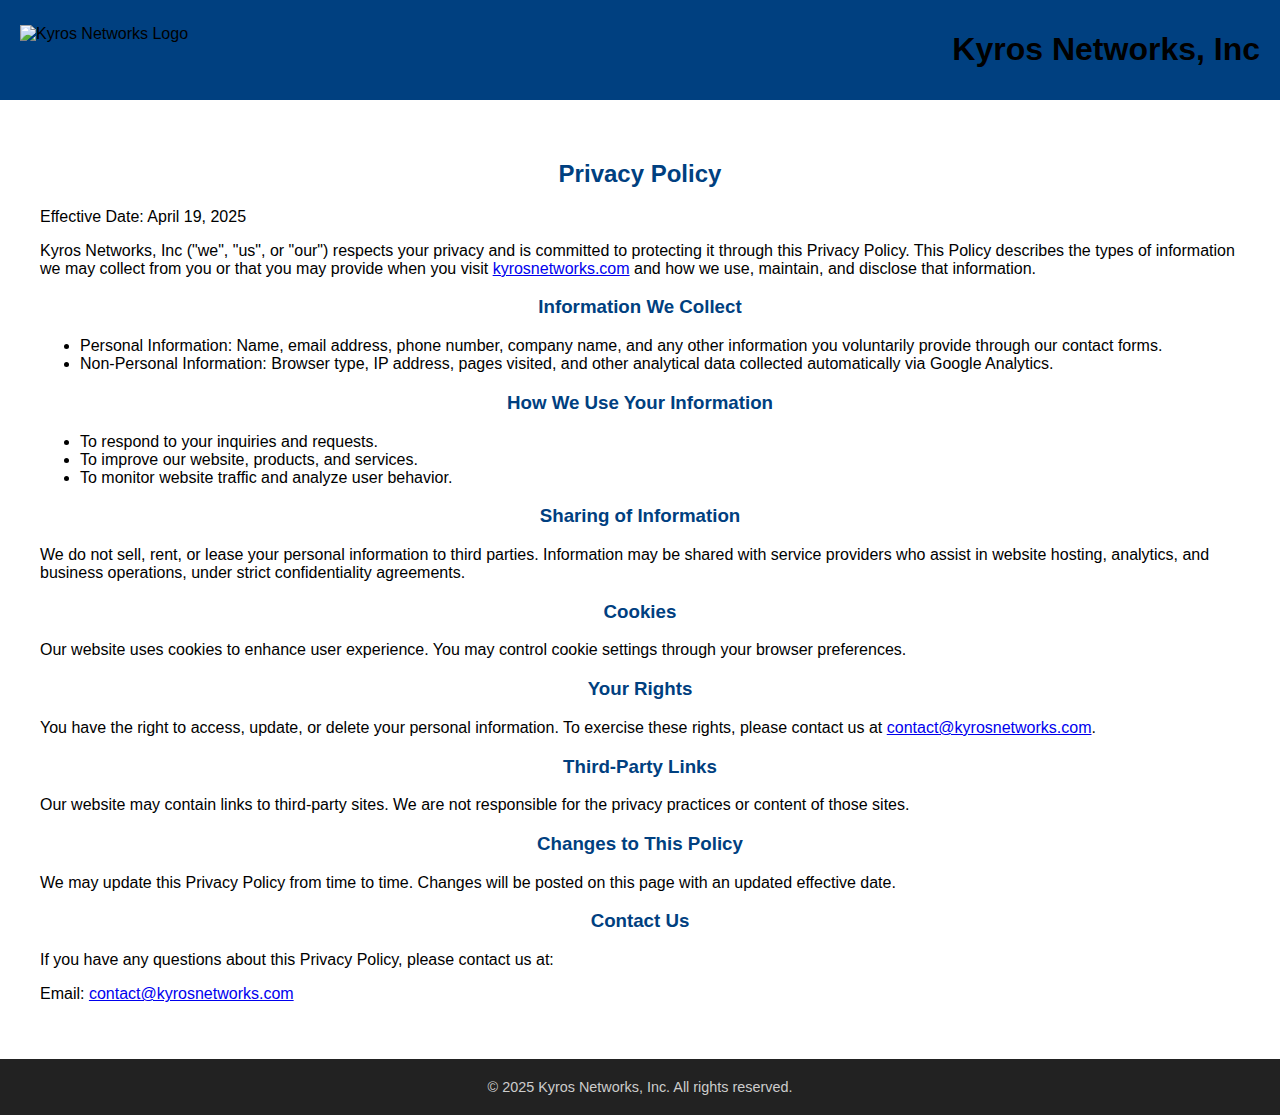
==== privacy.html @ b41435b7 "Add files via upload" ====
<!DOCTYPE html>
<html lang="en">
<head>
  <meta charset="UTF-8">
  <meta name="viewport" content="width=device-width, initial-scale=1.0">
  <title>Privacy Policy - Kyros Networks, Inc</title>
  <link rel="stylesheet" href="style.css">
</head>
<body>

<header>
  <img src="assets/kyros-logo.png" alt="Kyros Networks Logo" style="height:50px;">
  <h1>Kyros Networks, Inc</h1>
</header>

<section id="privacy-policy" style="padding: 40px;">
  <h2>Privacy Policy</h2>

  <p>Effective Date: April 19, 2025</p>

  <p>Kyros Networks, Inc ("we", "us", or "our") respects your privacy and is committed to protecting it through this Privacy Policy. This Policy describes the types of information we may collect from you or that you may provide when you visit <a href="https://kyrosnetworks.com" target="_blank">kyrosnetworks.com</a> and how we use, maintain, and disclose that information.</p>

  <h3>Information We Collect</h3>
  <ul>
    <li>Personal Information: Name, email address, phone number, company name, and any other information you voluntarily provide through our contact forms.</li>
    <li>Non-Personal Information: Browser type, IP address, pages visited, and other analytical data collected automatically via Google Analytics.</li>
  </ul>

  <h3>How We Use Your Information</h3>
  <ul>
    <li>To respond to your inquiries and requests.</li>
    <li>To improve our website, products, and services.</li>
    <li>To monitor website traffic and analyze user behavior.</li>
  </ul>

  <h3>Sharing of Information</h3>
  <p>We do not sell, rent, or lease your personal information to third parties. Information may be shared with service providers who assist in website hosting, analytics, and business operations, under strict confidentiality agreements.</p>

  <h3>Cookies</h3>
  <p>Our website uses cookies to enhance user experience. You may control cookie settings through your browser preferences.</p>

  <h3>Your Rights</h3>
  <p>You have the right to access, update, or delete your personal information. To exercise these rights, please contact us at <a href="mailto:contact@kyrosnetworks.com">contact@kyrosnetworks.com</a>.</p>

  <h3>Third-Party Links</h3>
  <p>Our website may contain links to third-party sites. We are not responsible for the privacy practices or content of those sites.</p>

  <h3>Changes to This Policy</h3>
  <p>We may update this Privacy Policy from time to time. Changes will be posted on this page with an updated effective date.</p>

  <h3>Contact Us</h3>
  <p>If you have any questions about this Privacy Policy, please contact us at:</p>
  <p>Email: <a href="mailto:contact@kyrosnetworks.com">contact@kyrosnetworks.com</a></p>

</section>

<footer style="padding: 20px; text-align: center;">
  &copy; 2025 Kyros Networks, Inc. All rights reserved.
</footer>

</body>
</html>
---- style.css ----
body {
  font-family: Arial, sans-serif;
  margin: 0;
  padding: 0;
}

header {
  display: flex;
  justify-content: space-between;
  align-items: center;
  background-color: #004080;
  padding: 10px 20px;
}

.logo {
  max-height: 60px;
}

.header-right a {
  color: white;
  margin-left: 20px;
  text-decoration: none;
  font-weight: bold;
}

.header-right a:hover {
  text-decoration: underline;
}

main {
  padding: 20px;
}

/* New Corrected Services Section */
#services {
  margin-bottom: 60px;
}

#services h2 {
  text-align: center;
  color: #004080;
  margin-bottom: 40px;
}

.services-grid {
  display: grid;
  grid-template-columns: repeat(2, minmax(0, 1fr));
  gap: 40px;
  justify-items: center;
  align-items: start;
}

.services-grid .service {
  width: 100%;
  box-sizing: border-box;
  text-align: center;
}

.service img {
  width: 100%;
  height: auto;
  object-fit: cover;
}

h2, h3 {
  color: #004080;
  text-align: center;
}

.service {
  margin-bottom: 20px;
}

/* Clients Section */
#clients {
  margin-bottom: 60px;
}

.clients-grid {
  display: grid;
  grid-template-columns: repeat(auto-fit, minmax(120px, 1fr));
  gap: 20px;
  margin-top: 20px;
  text-align: center;
}

.clients-grid img {
  max-width: 100px;
  height: auto;
}

/* Contact Section */
#contact {
  margin-bottom: 60px;
}

form {
  display: flex;
  flex-direction: column;
  max-width: 400px;
  margin: auto;
}

input, textarea {
  margin-bottom: 10px;
  padding: 10px;
  font-size: 1em;
}

button {
  background-color: #004080;
  color: white;
  padding: 10px;
  border: none;
  cursor: pointer;
}

button:hover {
  background-color: #003060;
}

.call-now {
  display: block;
  text-align: center;
  margin-top: 20px;
  color: #004080;
  font-weight: bold;
  text-decoration: none;
}

/* Footer */
footer {
  background: #222;
  color: #ccc;
  text-align: center;
  padding: 10px;
  font-size: 0.9em;
}

/* Flag icons (if needed later) */
.flag {
  height: 20px;
  vertical-align: middle;
  margin-right: 10px;
}

/* Mobile Responsive Adjustments */
@media (max-width: 768px) {
  .services-grid {
    grid-template-columns: 1fr;
  }
}
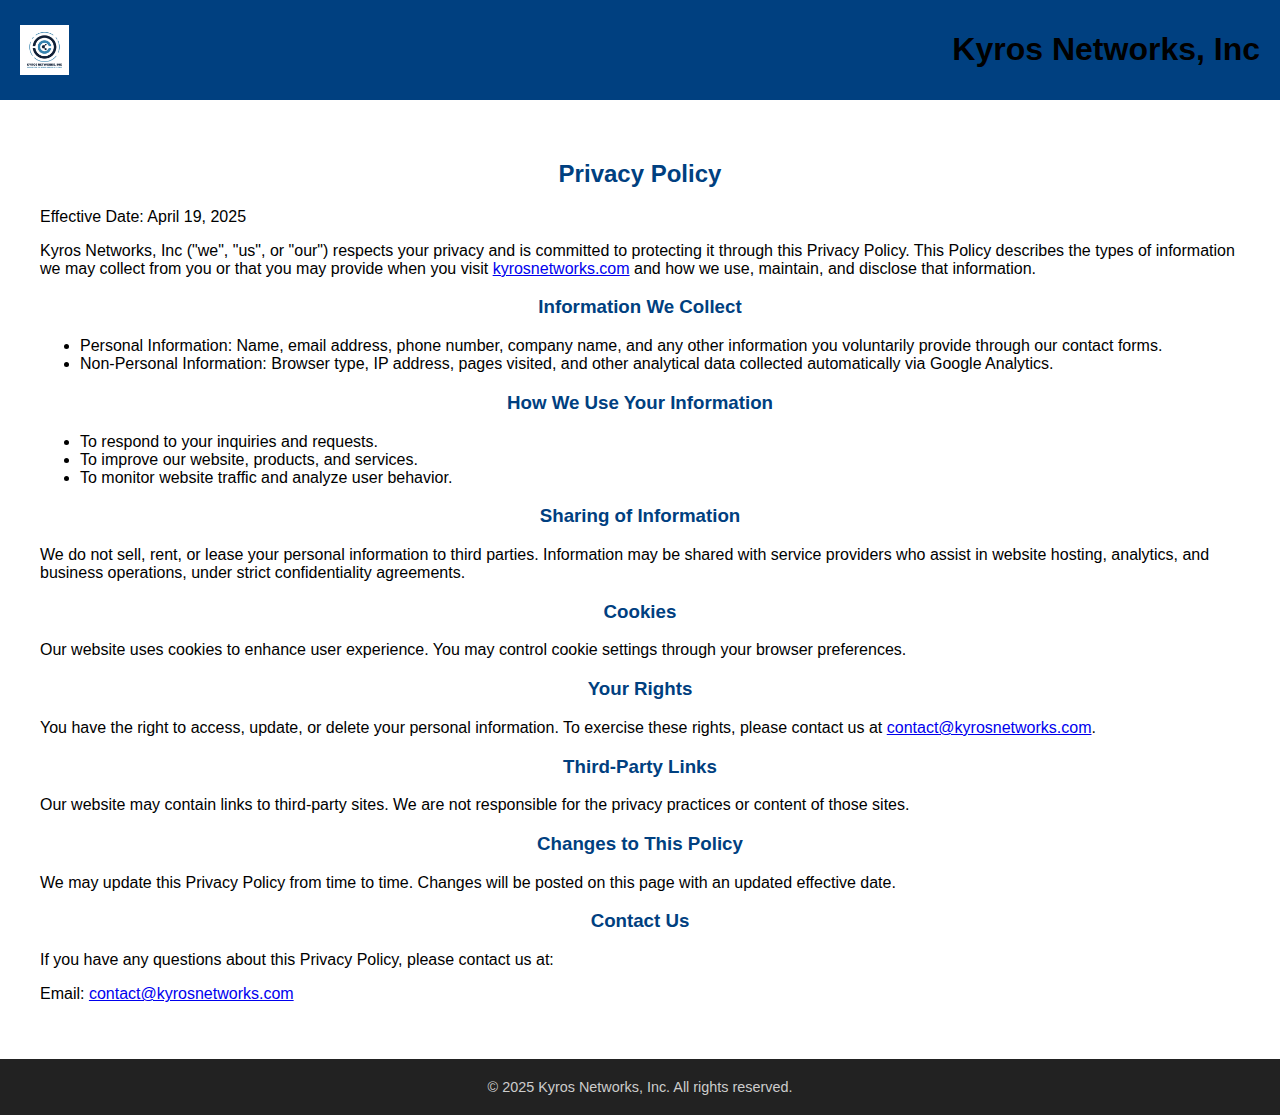
==== commit 88027c91: "Update privacy.html" ====
--- a/privacy.html
+++ b/privacy.html
@@ -10,7 +10,7 @@
 <body>
 
 <header>
-  <img src="assets/kyros-logo.png" alt="Kyros Networks Logo" style="height:50px;">
+  <img src="assets/kyros-logo.jpeg" alt="Kyros Networks Logo" style="height:50px;">
   <h1>Kyros Networks, Inc</h1>
 </header>
 
@@ -60,4 +60,4 @@
 </footer>
 
 </body>
-</html>+</html>
